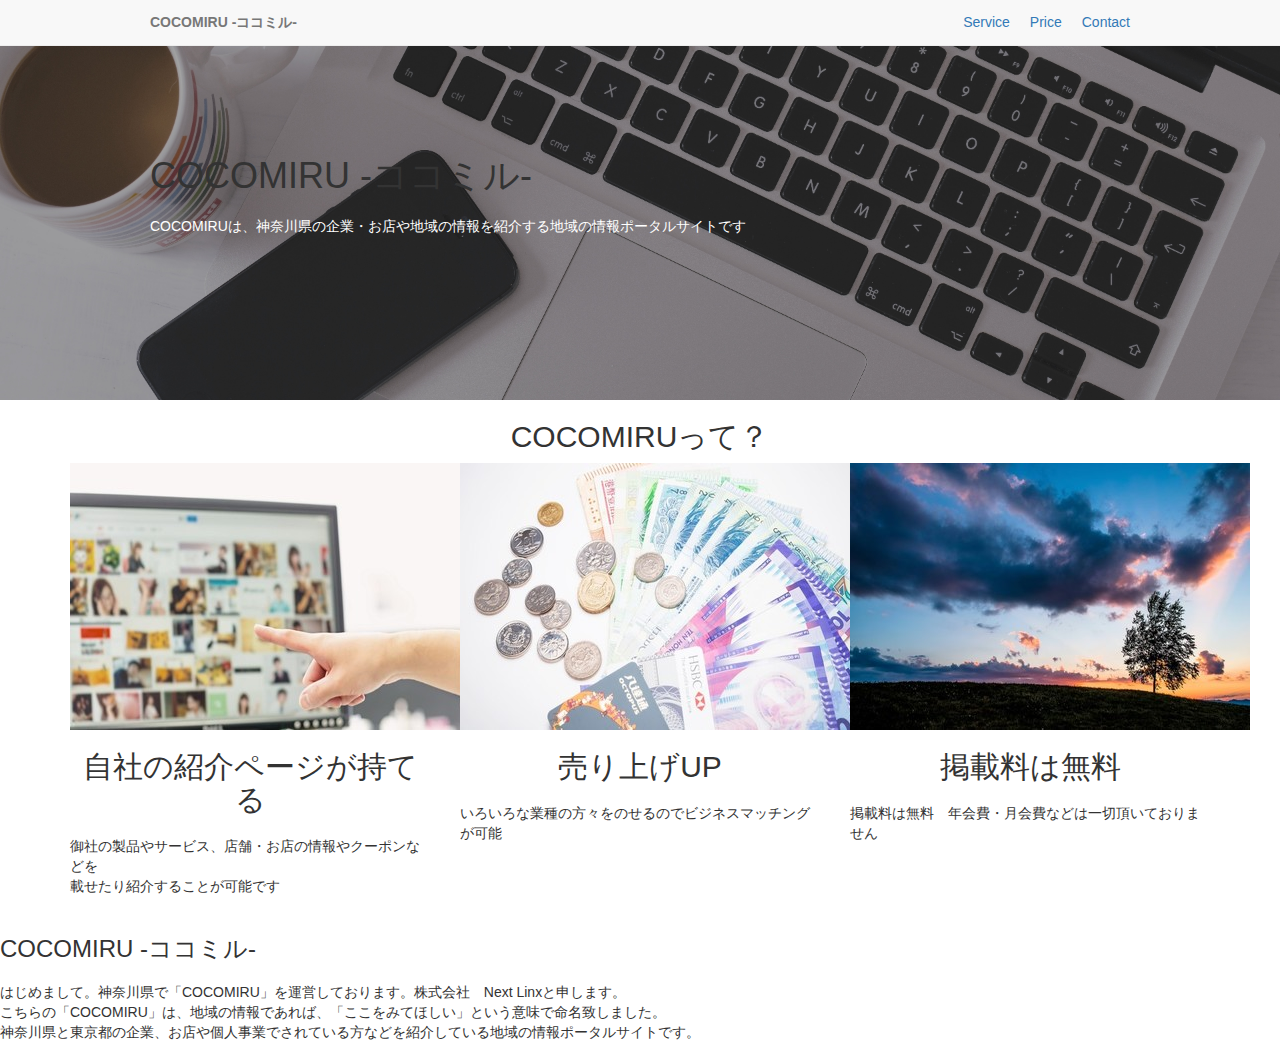
==== bootstrap-3.3.5-dist/index.html @ ce0de68d "New create" ====
<!DOCTYPE html>
<html lang="en">
  <head>
    <meta charset="utf-8">
    <meta http-equiv="X-UA-Compatible" content="IE=edge">
    <meta name="viewport" content="width=device-width, initial-scale=1">

    <link href="css/reset.css" rel="stylesheet">
    <link href="css/style.css" rel="stylesheet">
    <!-- The above 3 meta tags *must* come first in the head; any other head content must come *after* these tags -->
     <title>COCOMIRU</title>

    <!-- Bootstrap -->
    <link href="css/bootstrap.min.css" rel="stylesheet">

    <!-- HTML5 shim and Respond.js for IE8 support of HTML5 elements and media queries -->
    <!-- WARNING: Respond.js doesn't work if you view the page via file:// -->
    <!--[if lt IE 9]>
      <script src="https://oss.maxcdn.com/html5shiv/3.7.2/html5shiv.min.js"></script>
      <script src="https://oss.maxcdn.com/respond/1.4.2/respond.min.js"></script>
    <![endif]-->
  </head>
  <body>
    
  <!-- ヘッダーここから -->
   <div id="header">
   <div id="headerArea">

  <div id="header_logo">COCOMIRU -ココミル-</div>
  
  <!-- グローバルナビゲーション -->
  <div id="gnavi">
    <ul>
      <li><a href="#">Service</a></a></li>
      <li><a href="#">Price</a></li>
      <li><a href="#">Contact</a></li>
    </ul>
  </div>

   </div>
   </div>
  <!-- ヘッダーここまで -->
 <div id="main_panel">
 <div id="main_panelArea">
    
    <h1>COCOMIRU -ココミル-</h1>
    <p>COCOMIRUは、神奈川県の企業・お店や地域の情報を紹介する地域の情報ポータルサイトです</p>
    
  </div>
  </div>
  
  <!-- コンテンツ　-->
  <div class="content_g clearfix">
  <div class="content_gArea">
   <div class="main">
    <h2>COCOMIRUって？</h2>
    
     <section class="container">
       <!-- Bootstrapのグリッドシステムclass="row"で開始 -->
       <div class="row">
        <!-- グリッドシステム：合計12分割 -->
         <div class="col-sm-4"><img src="img/pegi.jpg" alt="Samurai Engineer School">
          <h2>自社の紹介ページが持てる</h2>
          <P>御社の製品やサービス、店舗・お店の情報やクーポンなどを<br />
             載せたり紹介することが可能です</P>
         </div>
         <div class="col-sm-4"><img src="img/okane.jpg" alt="Samurai Engineer School">
          <h2>売り上げUP</h2>
          <p>いろいろな業種の方々をのせるのでビジネスマッチングが可能<br />
         </div>
         <div class="col-sm-4"><img src="img/oka.jpg" alt="Samurai Engineer School">
          <h2>掲載料は無料</h2>
          <p>掲載料は無料　年会費・月会費などは一切頂いておりません</p>
         </div>
          
       </div>
     </section>
   </div>
  </div>
  </div>
  
  <!-- コンテンツエリア -->
  
  <div class="content clearfix">
  <div class="contentArea">
   
   <div class="main">
     
     <h3>COCOMIRU -ココミル-</h3>
     <p>はじめまして。神奈川県で「COCOMIRU」を運営しております。株式会社　Next Linxと申します。<br />
        こちらの「COCOMIRU」は、地域の情報であれば、「ここをみてほしい」という意味で命名致しました。<br />
        神奈川県と東京都の企業、お店や個人事業でされている方などを紹介している地域の情報ポータルサイトです。
     </p>
     
    
   </div>
   
  </div>
  </div>
    <!-- jQuery (necessary for Bootstrap's JavaScript plugins) -->
    <script src="https://ajax.googleapis.com/ajax/libs/jquery/1.11.3/jquery.min.js"></script>
    <!-- Include all compiled plugins (below), or include individual files as needed -->
    <script src="js/bootstrap.min.js"></script>
  </body>
</html>
---- bootstrap-3.3.5-dist/css/style.css ----
@charset "utf-8";

 /* ヘッダー */
 div#header {
   position: fixed; 
   width: 100%; 
   height: 46px; 
   background: #F8F8F8; 
   border-bottom: solid 1px #EEE; 
 }

 div#headerArea {
   margin: 0 auto; 
   width: 980px; 
 }

 /* ヘッダーロゴ */
 div#header_logo {
   float: left; 
   padding: 12px 0 0 0; 
   font-weight: bold; 
   color: #777777; 
 }
 
 /*　グローバルナビゲーション*/
 div#gnavi {
    float: right;
    margin: 12px 0 0 0;
    text-align: right;
 }
 
 div#gnavi ul {
    clear: both;
 }
 
 div#gnavi li {
    padding: 0 0 0 20px;
    float: left;
 }
 
 h1{
     margin-bottom: 10px;
     font-size: 182%;
     font-weight: bold;
     line-height: 2.0em;
     color: #FFF;
 }
 
 /*　メインパネル */
 
 div#main_panel {
     padding: 46px 0 0 0;
     height: 400px;
     background: url(../img/main-bg.jpg) no-repeat center center;
     background-size: cover;
 }
 
 div#main_panelArea {
     margin: 0 auto;
     padding: 90px 0 0 0;
     width: 980px;
 }
 
 p {
     padding: 10px 0 ;
 }
 div#main_panelArea p{
     color: #FFF;
 }
 
 h2{
   margin-bottom: 20px;
   font-size: 180%;
   font-weight: bold;
   line-height: 2.0em;
   text-align: center;
 }
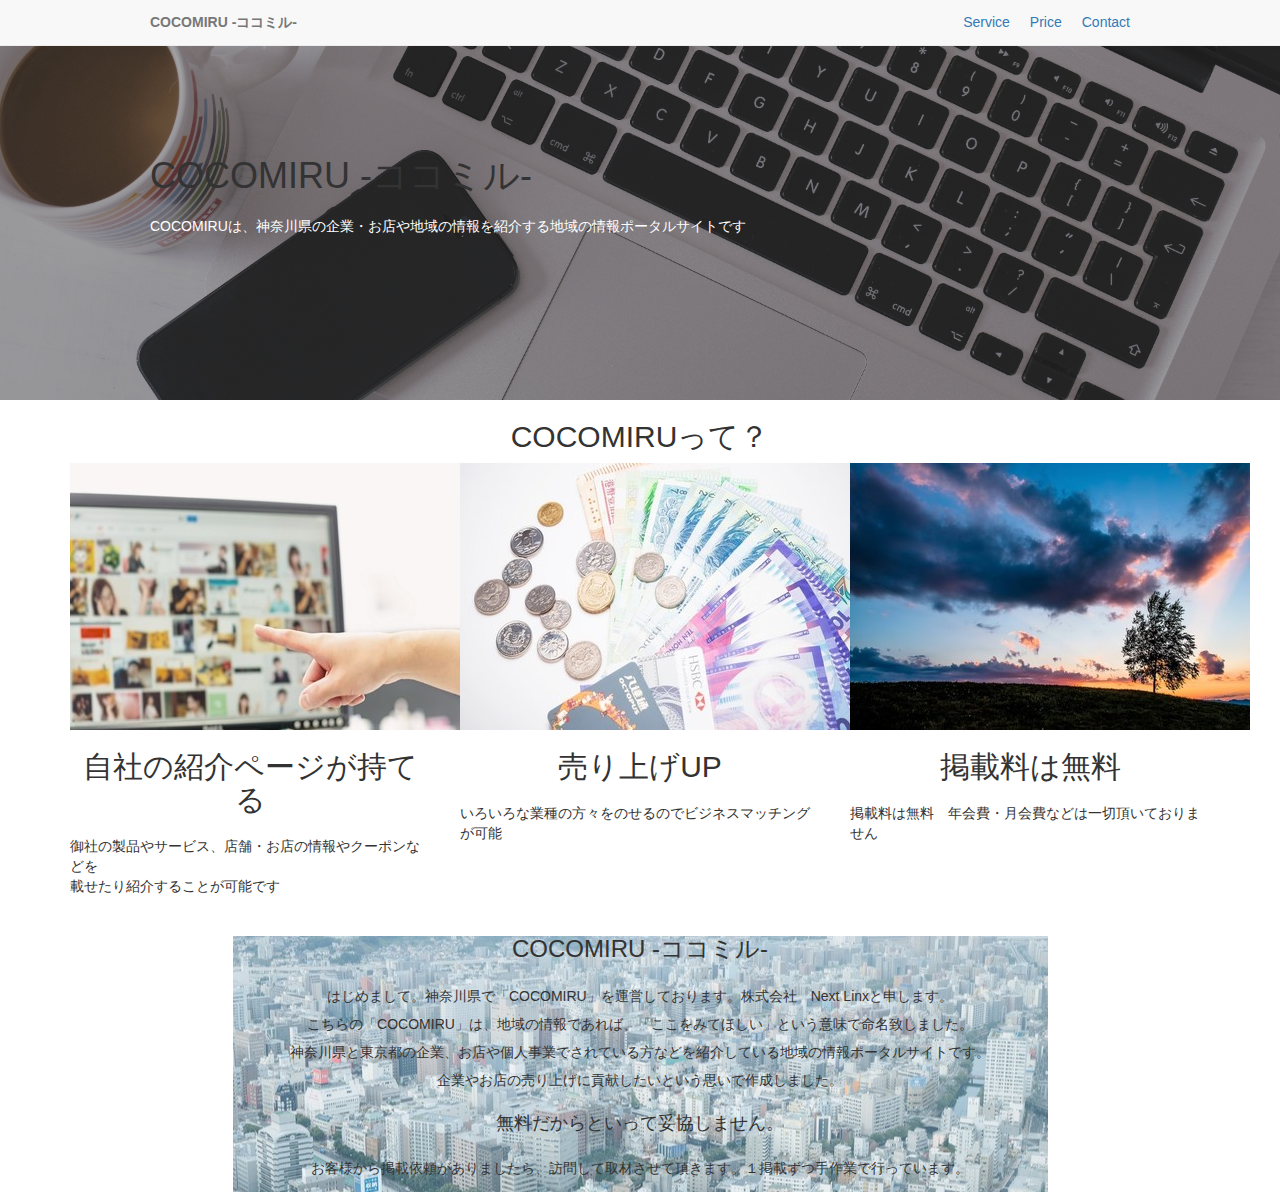
==== commit 70c219a1: "20150928" ====
--- a/bootstrap-3.3.5-dist/index.html
+++ b/bootstrap-3.3.5-dist/index.html
@@ -89,9 +89,12 @@
      <h3>COCOMIRU -ココミル-</h3>
      <p>はじめまして。神奈川県で「COCOMIRU」を運営しております。株式会社　Next Linxと申します。<br />
         こちらの「COCOMIRU」は、地域の情報であれば、「ここをみてほしい」という意味で命名致しました。<br />
-        神奈川県と東京都の企業、お店や個人事業でされている方などを紹介している地域の情報ポータルサイトです。
+        神奈川県と東京都の企業、お店や個人事業でされている方などを紹介している地域の情報ポータルサイトです。<br />
+        企業やお店の売り上げに貢献したいという思いで作成しました。<br />
      </p>
-     
+     <h4>無料だからといって妥協しません。</h4>
+     <p>お客様から掲載依頼がありましたら、訪問して取材させて頂きます。１掲載ずつ手作業で行っています。</p>
+   
     
    </div>
    
--- a/bootstrap-3.3.5-dist/css/style.css
+++ b/bootstrap-3.3.5-dist/css/style.css
@@ -74,4 +74,17 @@
    font-weight: bold;
    line-height: 2.0em;
    text-align: center;
+ }
+ 
+ h3{
+   text-align: center;
+ }
+div.contentArea .main {
+   margin-bottom: 10px;
+   font-size: 100%;
+   font-weight: bold;
+   line-height: 2.0em;
+   text-align: center;
+   background-color: #DDFFFF;
+   background: url(../img/matinami.jpg) no-repeat center center;
  }